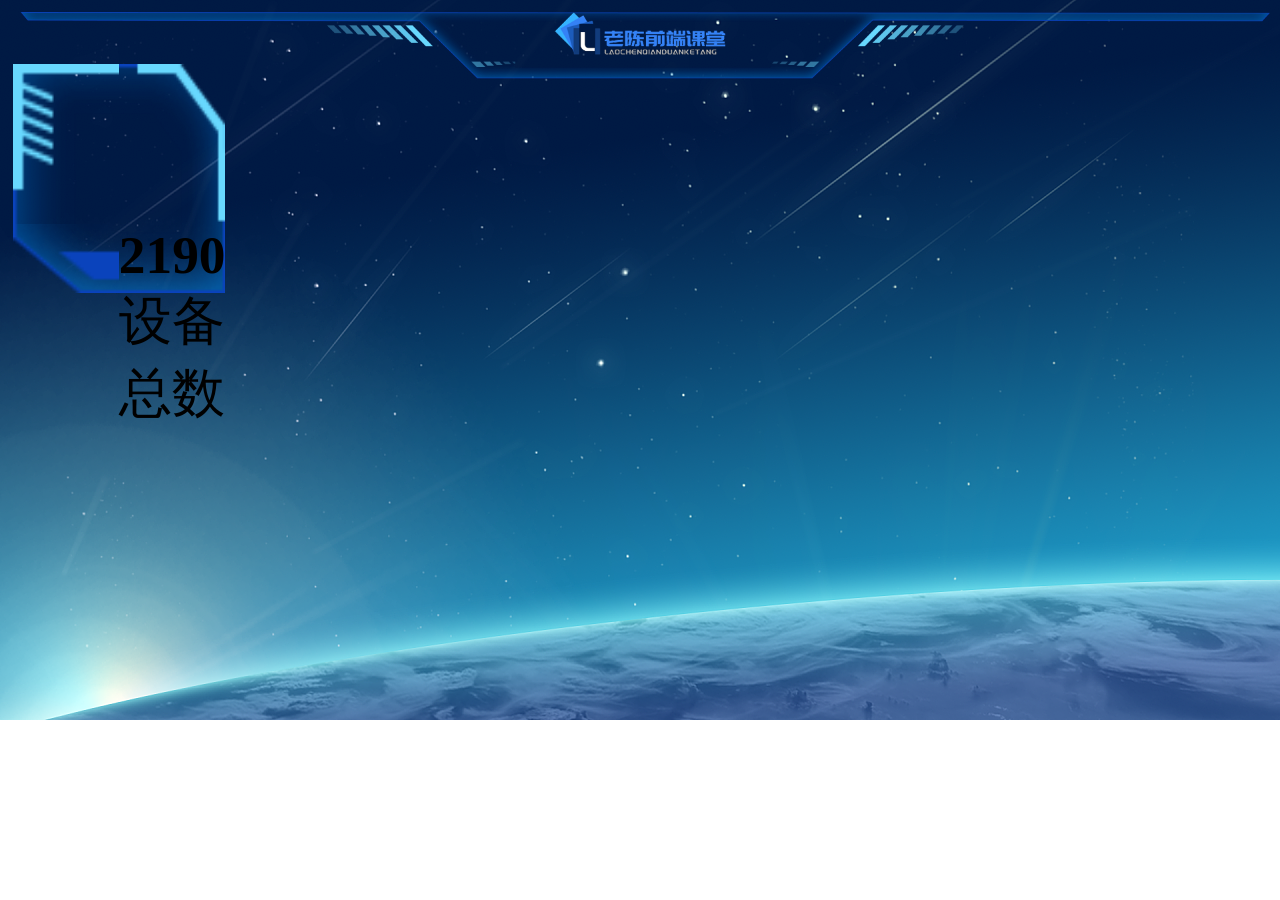
==== index.html @ f1986633 "'0.1'" ====
<!DOCTYPE html>
<html>

<head>
    <meta charset="UTF-8">
    <meta name="viewport" content="width=device-width, initial-scale=1.0, maximum-scale=1.0, user-scalable=0">
    <meta http-equiv="X-UA-Compatible" content="ie=edge">
    <title>Document</title>
    <link rel="stylesheet" href="./less/index.css">
    <script src="./js/setRem.js"></script>
</head>

<body>
    <!-- 整体 -->
    <div class="box">
        <!-- 左边 -->
        <div class="main">
            <div class="pre m_b">
                <!-- 内容 -->
                <div class="con">
                    <ul>
                        <li>
                            <h4>2190</h4>
                            <div class="s">
                                <span></span>
                                <span>设备总数</span>
                            </div>
                        </li>
                    </ul>
                </div>
            </div>
        </div>
        <!-- 中间 -->
        <div class="mian"></div>
        <!-- 右边 -->
        <div class="mian"></div>
    </div>
</body>

</html>
---- less/index.css ----
* {
  margin: 0;
  padding: 0;
  box-sizing: border-box;
  list-style: none;
  text-decoration: none;
}
body {
  background: url(../img/bg.jpg) no-repeat;
  background-size: cover;
}
.box {
  max-width: 1920px;
  min-width: 1024px;
  margin: 0 auto;
  padding: 1%;
  padding-top: 5%;
  background: url(../img/logo.png) no-repeat;
  background-size: 100%;
  display: flex;
  justify-content: space-around;
  /*内容*/
}
.box .main {
  display: flex;
}
.box .main .pre {
  border: 1px solid;
  border-width: 3rem 2rem 1.3rem 2rem;
  border-image-source: url(../img/border.png);
  border-image-slice: 51 46 25 32;
  position: relative;
}
.box .main:nth-of-type(1) {
  flex: 3;
}
.box .main:nth-of-type(1) .m_b {
  height: 1rem;
}
.box .main:nth-of-type(1) .m_b .con {
  position: absolute;
}
.box .main:nth-of-type(2) {
  flex: 4;
  background-color: aqua;
}
.box .main:nth-of-type(3) {
  flex: 3;
  background-color: red;
}
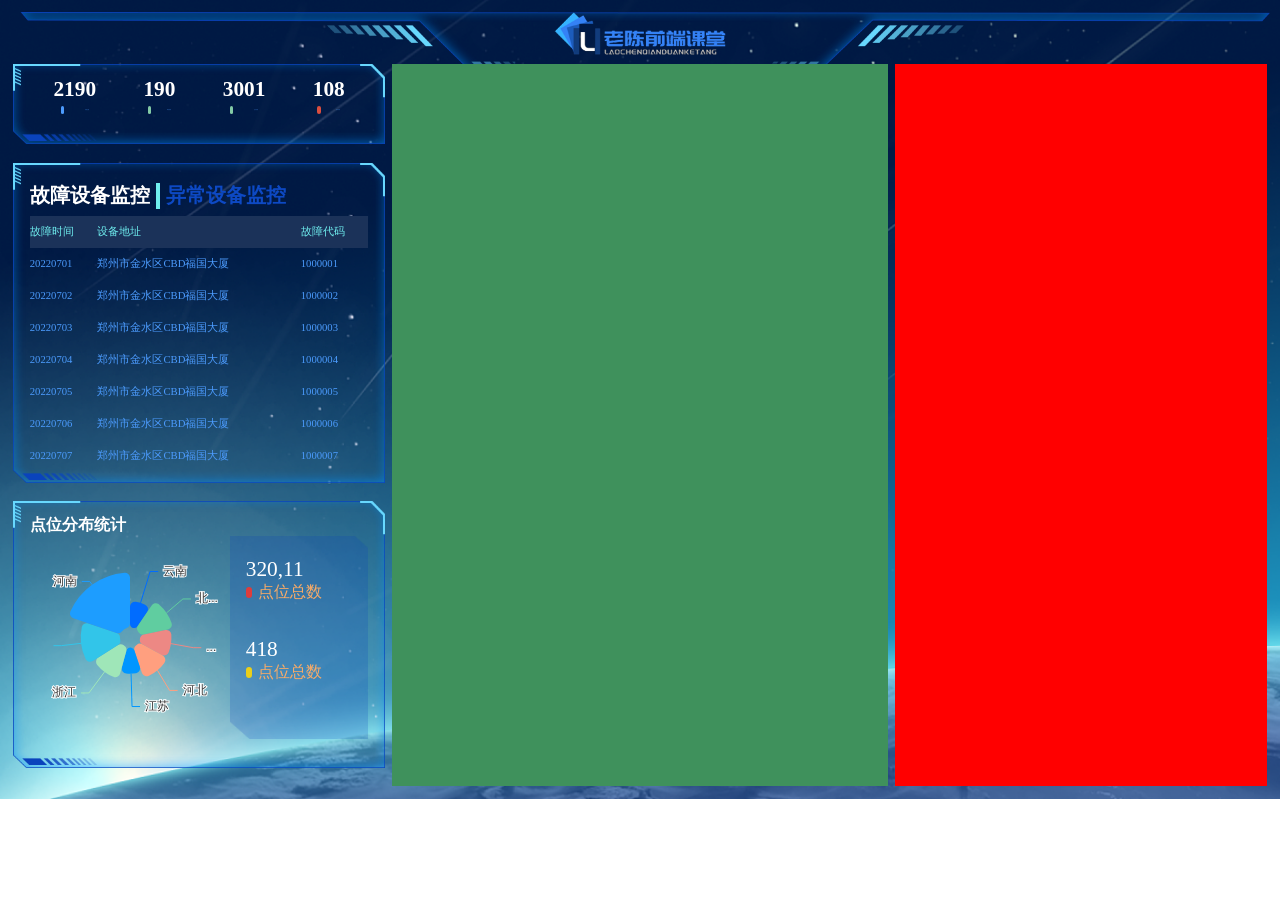
==== commit 91935ffc: "'左边基本完成'" ====
--- a/index.html
+++ b/index.html
@@ -15,26 +15,210 @@
     <div class="box">
         <!-- 左边 -->
         <div class="main">
-            <div class="pre m_b">
-                <!-- 内容 -->
+            <!-- 一 -->
+            <div class="pre h">
                 <div class="con">
                     <ul>
                         <li>
                             <h4>2190</h4>
-                            <div class="s">
-                                <span></span>
-                                <span>设备总数</span>
-                            </div>
+                            <p><span></span>设备总数</p>
+                        </li>
+                        <li>
+                            <h4>190</h4>
+                            <p><span></span>季度新增</p>
+                        </li>
+                        <li>
+                            <h4>3001</h4>
+                            <p><span></span>运行设备</p>
+                        </li>
+                        <li>
+                            <h4>108</h4>
+                            <p><span></span>异常设备</p>
                         </li>
                     </ul>
                 </div>
             </div>
+            <!-- 二 -->
+            <div class="pre jk">
+                <div class="con">
+                    <!-- 检测栏 -->
+                    <h3><a href="#" class="ad active">故障设备监控</a><span></span><a href="#" class="ad">异常设备监控</a></h3>
+                    <!-- 数据大屏 左-->
+                    <div class="g_z" style="display: block">
+                        <div class="row r_s">
+                            <span class="col">故障时间</span>
+                            <span class="col">设备地址</span>
+                            <span class="col">故障代码</span>
+                        </div>
+
+                        <div class="roll">
+                            <div class="yc">
+                                <div class="row">
+                                    <span class="col">20220701</span>
+                                    <span class="col">郑州市金水区CBD福国大厦</span>
+                                    <span class="col">1000001</span>
+                                </div>
+                                <div class="row">
+                                    <span class="col">20220702</span>
+                                    <span class="col">郑州市金水区CBD福国大厦</span>
+                                    <span class="col">1000002</span>
+                                </div>
+                                <div class="row">
+                                    <span class="col">20220703</span>
+                                    <span class="col">郑州市金水区CBD福国大厦</span>
+                                    <span class="col">1000003</span>
+                                </div>
+                                <div class="row">
+                                    <span class="col">20220704</span>
+                                    <span class="col">郑州市金水区CBD福国大厦</span>
+                                    <span class="col">1000004</span>
+                                </div>
+                                <div class="row">
+                                    <span class="col">20220705</span>
+                                    <span class="col">郑州市金水区CBD福国大厦</span>
+                                    <span class="col">1000005</span>
+                                </div>
+                                <div class="row">
+                                    <span class="col">20220706</span>
+                                    <span class="col">郑州市金水区CBD福国大厦</span>
+                                    <span class="col">1000006</span>
+                                </div>
+                                <div class="row">
+                                    <span class="col">20220707</span>
+                                    <span class="col">郑州市金水区CBD福国大厦</span>
+                                    <span class="col">1000007</span>
+                                </div>
+                                <div class="row">
+                                    <span class="col">20220708</span>
+                                    <span class="col">郑州市金水区CBD福国大厦</span>
+                                    <span class="col">1000008</span>
+                                </div>
+                                <div class="row">
+                                    <span class="col">20220709</span>
+                                    <span class="col">郑州市金水区CBD福国大厦</span>
+                                    <span class="col">1000009</span>
+                                </div>
+                                <div class="row">
+                                    <span class="col">20220710</span>
+                                    <span class="col">郑州市金水区CBD福国大厦</span>
+                                    <span class="col">1000010</span>
+                                </div>
+                                <div class="row">
+                                    <span class="col">20220711</span>
+                                    <span class="col">郑州市金水区CBD福国大厦</span>
+                                    <span class="col">1000011</span>
+                                </div>
+                                <div class="row">
+                                    <span class="col">20220712</span>
+                                    <span class="col">郑州市金水区CBD福国大厦</span>
+                                    <span class="col">1000012</span>
+                                </div>
+                            </div>
+                        </div>
+                    </div>
+                    <div class="g_z" style="display: none">
+                        <div class=" row r_s">
+                            <span class="col">异常时间</span>
+                            <span class="col">异常设备地址</span>
+                            <span class="col">异常代码</span>
+                        </div>
+                        <div class="roll">
+                            <div class="yc">
+                                <div class="row">
+                                    <span class="col">YC220701</span>
+                                    <span class="col">郑州市金水区CBD福国大厦</span>
+                                    <span class="col">1000001</span>
+                                </div>
+                                <div class="row">
+                                    <span class="col">YC220702</span>
+                                    <span class="col">郑州市金水区CBD福国大厦</span>
+                                    <span class="col">1000002</span>
+                                </div>
+                                <div class="row">
+                                    <span class="col">YC220703</span>
+                                    <span class="col">郑州市金水区CBD福国大厦</span>
+                                    <span class="col">1000003</span>
+                                </div>
+                                <div class="row">
+                                    <span class="col">YC220704</span>
+                                    <span class="col">郑州市金水区CBD福国大厦</span>
+                                    <span class="col">1000004</span>
+                                </div>
+                                <div class="row">
+                                    <span class="col">YC220705</span>
+                                    <span class="col">郑州市金水区CBD福国大厦</span>
+                                    <span class="col">1000005</span>
+                                </div>
+                                <div class="row">
+                                    <span class="col">YC220706</span>
+                                    <span class="col">郑州市金水区CBD福国大厦</span>
+                                    <span class="col">1000006</span>
+                                </div>
+                                <div class="row">
+                                    <span class="col">YC220707</span>
+                                    <span class="col">郑州市金水区CBD福国大厦</span>
+                                    <span class="col">1000007</span>
+                                </div>
+                                <div class="row">
+                                    <span class="col">YC220708</span>
+                                    <span class="col">郑州市金水区CBD福国大厦</span>
+                                    <span class="col">1000008</span>
+                                </div>
+                                <div class="row">
+                                    <span class="col">YC220709</span>
+                                    <span class="col">郑州市金水区CBD福国大厦</span>
+                                    <span class="col">1000009</span>
+                                </div>
+                                <div class="row">
+                                    <span class="col">YC220710</span>
+                                    <span class="col">郑州市金水区CBD福国大厦</span>
+                                    <span class="col">1000010</span>
+                                </div>
+                                <div class="row">
+                                    <span class="col">YC220711</span>
+                                    <span class="col">郑州市金水区CBD福国大厦</span>
+                                    <span class="col">1000011</span>
+                                </div>
+                                <div class="row">
+                                    <span class="col">YC220712</span>
+                                    <span class="col">郑州市金水区CBD福国大厦</span>
+                                    <span class="col">1000012</span>
+                                </div>
+                            </div>
+                        </div>
+                    </div>
+                </div>
+            </div>
+            <!-- 三 -->
+            <div class="pre f_b">
+                <div class="con">
+                    <h3>点位分布统计</h3>
+                    <div class="fb">
+                        <div class="left"></div>
+                        <div class="right">
+                            <ul>
+                                <li>
+                                    <p>320,11</p>
+                                    <p><span></span>点位总数</p>
+                                </li>
+                                <li>
+                                    <p>418</p>
+                                    <p><span class="p_s"></span>点位总数</p>
+                                </li>
+                            </ul>
+                        </div>
+                    </div>
+                </div>
+
+            </div>
         </div>
         <!-- 中间 -->
-        <div class="mian"></div>
+        <div class="main"></div>
         <!-- 右边 -->
-        <div class="mian"></div>
+        <div class="main"></div>
     </div>
 </body>
 
-</html>+</html>
+<script src="./js/echarts.min.js"></script>
+<script src="./js/index.js"></script>
--- a/less/index.css
+++ b/less/index.css
@@ -23,28 +23,193 @@
 }
 .box .main {
   display: flex;
+  flex: 3;
+  flex-direction: column;
+  /*边框样式及内容定位*/
+  /*故障检测*/
+  /*点位分布统计*/
+}
+.box .main .h {
+  height: 1.5rem;
 }
 .box .main .pre {
-  border: 1px solid;
-  border-width: 3rem 2rem 1.3rem 2rem;
+  border: 1px solid transparent;
+  border-width: 0.6375rem 0.575rem 0.3125rem 1.62rem;
   border-image-source: url(../img/border.png);
-  border-image-slice: 51 46 25 32;
+  border-image-slice: 51 46 25 129;
   position: relative;
-}
-.box .main:nth-of-type(1) {
-  flex: 3;
-}
-.box .main:nth-of-type(1) .m_b {
-  height: 1rem;
-}
-.box .main:nth-of-type(1) .m_b .con {
+  margin-bottom: 5%;
+}
+.box .main .pre .con {
   position: absolute;
+  top: -0.6375rem;
+  right: -0.575rem;
+  bottom: -0.3125rem;
+  left: -1.62rem;
+  padding: 0.25rem 0.325rem;
+}
+.box .main .pre .con h3 {
+  font-size: 0.3rem;
+  font-weight: 600;
+}
+.box .main .pre .con ul {
+  display: flex;
+  justify-content: space-around;
+}
+.box .main .pre .con ul li h4 {
+  text-align: center;
+  font-size: 0.4rem;
+  color: white;
+  margin-bottom: 0.0625rem;
+}
+.box .main .pre .con ul li p {
+  font-size: 0.025rem;
+  color: #4c9bfd;
+  display: flex;
+  justify-content: space-around;
+  align-items: center;
+}
+.box .main .pre .con ul li p span {
+  display: block;
+  width: 0.0625rem;
+  height: 0.15rem;
+  margin-right: 0.125rem;
+  border-radius: 0.2rem;
+  background-color: #4c9bfd;
+}
+.box .main .pre .con ul li:nth-of-type(2) span {
+  background-color: #83caa6;
+}
+.box .main .pre .con ul li:nth-of-type(3) span {
+  background-color: #83caa6;
+}
+.box .main .pre .con ul li:nth-of-type(4) span {
+  background-color: #db4e3f;
+}
+.box .main .pre h3 {
+  font-size: 0.25rem;
+  color: white;
+  font-weight: 400;
 }
 .box .main:nth-of-type(2) {
   flex: 4;
-  background-color: aqua;
+  margin: 0 0.125rem;
+  background-color: #3f915c;
 }
 .box .main:nth-of-type(3) {
   flex: 3;
   background-color: red;
 }
+.box .main .jk {
+  height: 6rem;
+  padding: 1%;
+  /*检测栏*/
+  /*数据大屏*/
+}
+.box .main .jk h3 {
+  display: flex;
+  align-items: center;
+}
+.box .main .jk h3 a {
+  font-size: 20px;
+  color: #0d49c4;
+}
+.box .main .jk h3 .active {
+  color: white;
+}
+.box .main .jk h3 span {
+  display: block;
+  width: 0.0625rem;
+  height: 0.5rem;
+  background-color: #6feeef;
+  margin: 0.125rem;
+}
+.box .main .jk .g_z {
+  overflow: hidden;
+  /*数据滚动*/
+}
+.box .main .jk .g_z .r_s {
+  background-color: #1b3259;
+}
+.box .main .jk .g_z .row {
+  padding: 0;
+  height: 0.6rem;
+  line-height: 0.6rem;
+  font-size: 0.2rem;
+  display: flex;
+}
+.box .main .jk .g_z .row .col {
+  color: #6feeef;
+  flex: 1;
+}
+.box .main .jk .g_z .row .col:nth-of-type(2) {
+  flex: 3;
+}
+.box .main .jk .g_z .row .col:nth-of-type(3) {
+  flex: 1;
+}
+.box .main .jk .g_z .roll {
+  overflow: hidden;
+  height: 4rem;
+}
+.box .main .jk .g_z .roll .yc {
+  animation: move linear 5s infinite;
+}
+.box .main .jk .g_z .roll .yc:hover {
+  animation-play-state: paused;
+}
+.box .main .jk .g_z .roll .yc .row:hover {
+  background-color: rgba(107, 184, 184, 0.3);
+}
+.box .main .jk .g_z .roll .yc .row .col {
+  color: #4c9bfd;
+}
+.box .main .f_b {
+  height: 5rem;
+}
+.box .main .f_b .fb {
+  display: flex;
+}
+.box .main .f_b .fb .left {
+  flex: 1.5;
+}
+.box .main .f_b .fb .right {
+  flex: 0.8;
+  padding: 0.4rem 0.3rem;
+  background-image: url(../img/rect.png);
+  background-size: cover;
+}
+.box .main .f_b .fb .right ul {
+  display: flex;
+  flex-direction: column;
+}
+.box .main .f_b .fb .right ul li {
+  height: 1.5rem;
+}
+.box .main .f_b .fb .right ul li p {
+  display: flex;
+  justify-content: flex-start;
+  font-size: 0.4rem;
+  color: white;
+}
+.box .main .f_b .fb .right ul li p:nth-of-type(2) {
+  display: flex;
+  justify-content: flex-start;
+  align-items: center;
+  font-size: 16px;
+  color: #f8ab67;
+}
+.box .main .f_b .fb .right ul li p:nth-of-type(2) span {
+  display: block;
+  width: 0.11rem;
+  height: 0.2rem;
+  background-color: #de3c3c;
+}
+.box .main .f_b .fb .right ul li p .p_s {
+  background-color: #eacf19 !important;
+}
+@keyframes move {
+  100% {
+    transform: translateY(-40%);
+  }
+}
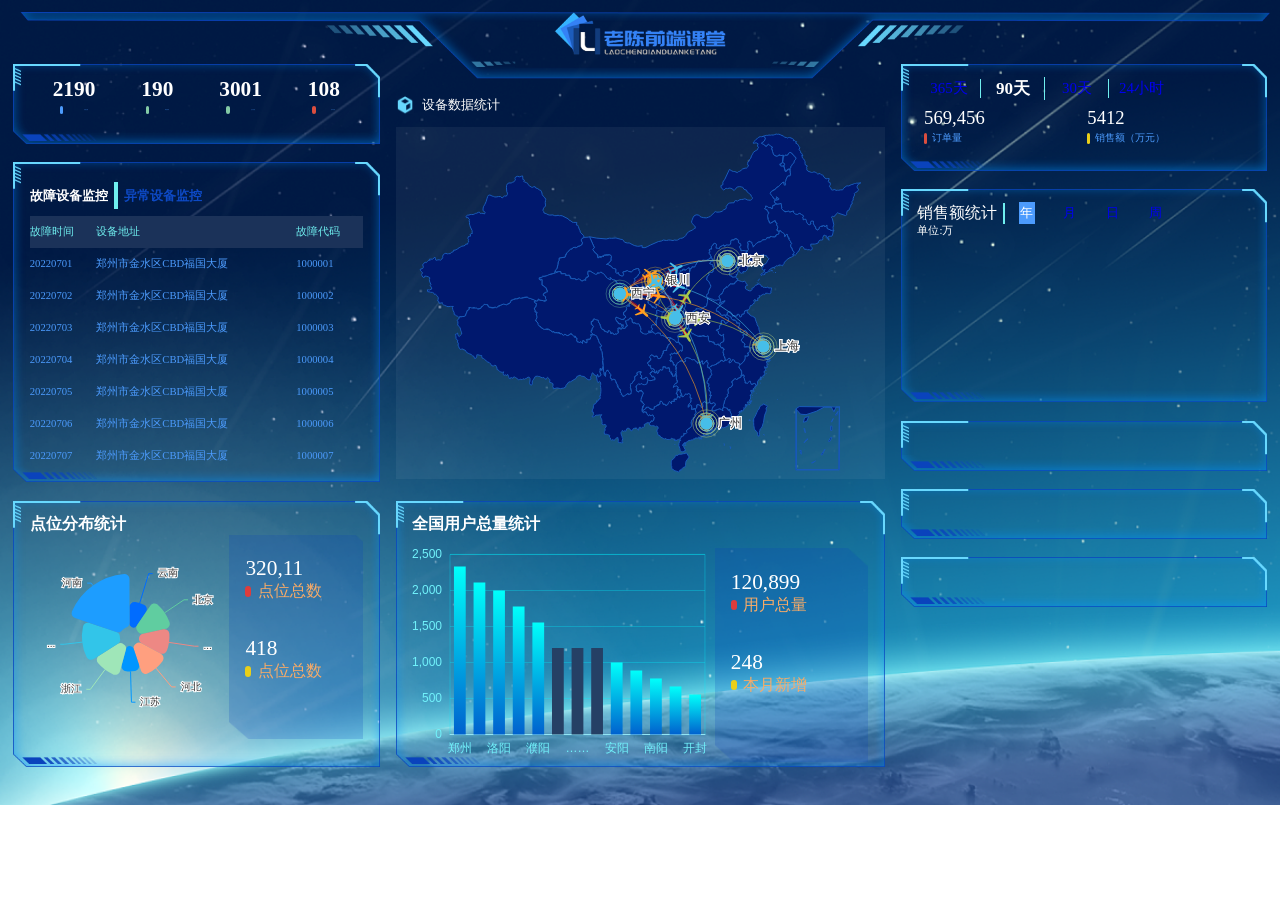
==== commit 05c9fd7c: "'0.2'" ====
--- a/index.html
+++ b/index.html
@@ -213,12 +213,124 @@
             </div>
         </div>
         <!-- 中间 -->
-        <div class="main"></div>
+        <div class="main">
+            <div class="tj_t">
+                <h3>设备数据统计</h3>
+                <div class="fj"></div>
+            </div>
+            <div class="pre tj">
+                <div class="con">
+                    <div class="tj_b">
+                        <h3>全国用户总量统计</h3>
+                        <div class="fb">
+                            <div class="b_a"></div>
+                            <div class="b_b">
+                                <ul>
+                                    <li>
+                                        <p>120,899</p>
+                                        <p><span></span>用户总量</p>
+                                    </li>
+                                    <li>
+                                        <p>248</p>
+                                        <p><span class="p_s"></span>本月新增</p>
+                                    </li>
+                                </ul>
+                            </div>
+                        </div>
+                    </div>
+                </div>
+            </div>
+        </div>
+
         <!-- 右边 -->
-        <div class="main"></div>
+        <div class="main">
+            <div class="m_l">
+                <div class="pre l_a">
+                    <div class="con">
+                        <h3>
+                            <a href="javascript:;" class="djq cu">365天</a>
+                            <a href="javascript:;" class="djq">90天</a>
+                            <a href="javascript:;" class="djq">30天</a>
+                            <a href="javascript:;" class="djq">24小时</a>
+                        </h3>
+                        <div class="nr">
+                            <div class="n_a">
+                                <h3>222,222,222</h3>
+                                <p class="p_a"><span></span><a>订单量</a></p>
+                            </div>
+                            <div class="n_a">
+                                <h3>99988</h3>
+                                <p class="p_a"><span class="y"></span><a>销售额（万元）</a></p>
+                            </div>
+                        </div>
+                        <div class="nr" style="display: none;">
+                            <div class="n_a">
+                                <h3>569,456</h3>
+                                <p class="p_a"><span></span><a>订单量</a></p>
+                            </div>
+                            <div class="n_a">
+                                <h3>5412</h3>
+                                <p class="p_a"><span class="y"></span><a>销售额（万元）</a></p>
+                            </div>
+                        </div>
+                        <div class="nr" style="display: none;">
+                            <div class="n_a">
+                                <h3>864,545</h3>
+                                <p class="p_a"><span></span><a>订单量</a></p>
+                            </div>
+                            <div class="n_a">
+                                <h3>123.36</h3>
+                                <p class="p_a"><span class="y"></span><a>销售额（万元）</a></p>
+                            </div>
+                        </div>
+                        <div class="nr" style="display: none;">
+                            <div class="n_a">
+                                <h3>456,789</h3>
+                                <p class="p_a"><span></span><a>订单量</a></p>
+                            </div>
+                            <div class="n_a">
+                                <h3>123.456</h3>
+                                <p class="p_a"><span class="y"></span><a>销售额（万元）</a></p>
+                            </div>
+                        </div>
+                    </div>
+                </div>
+                <div class="pre xs">
+                    <div class="con">
+                        <h3>
+                            <span>销售额统计</span>
+                            <div class="tm">
+                                <a href="javascript:;" class="time bg">年</a>
+                                <a href="javascript:;" class="time">月</a>
+                                <a href="javascript:;" class="time">日</a>
+                                <a href="javascript:;" class="time">周</a>
+                            </div>
+                        </h3>
+                        <!-- 折线图 -->
+                        <div class="zx">
+                            <div class="dw">单位:万</div>
+                            <div class="tu"></div>
+                        </div>
+                    </div>
+                </div>
+                <div class="ll">
+                    <div class="pre">
+                        <div class="con"></div>
+                    </div>
+                    <div class="pre">
+                        <div class="con"></div>
+                    </div>
+                </div>
+                <div class="pre">
+                    <div class="con"></div>
+                </div>
+            </div>
+        </div>
     </div>
 </body>
 
 </html>
 <script src="./js/echarts.min.js"></script>
+<script src="./js/china.js"></script>
+<script src="./js/map.js"></script>
 <script src="./js/index.js"></script>
--- a/less/index.css
+++ b/less/index.css
@@ -19,13 +19,14 @@
   background-size: 100%;
   display: flex;
   justify-content: space-around;
-  /*内容*/
+  /*内容(左)*/
 }
 .box .main {
   display: flex;
   flex: 3;
   flex-direction: column;
   /*边框样式及内容定位*/
+  /*中间*/
   /*故障检测*/
   /*点位分布统计*/
 }
@@ -93,12 +94,173 @@
 }
 .box .main:nth-of-type(2) {
   flex: 4;
-  margin: 0 0.125rem;
-  background-color: #3f915c;
+  margin: 0 0.3rem;
+  padding-top: 0.6rem;
+  display: flex;
+}
+.box .main:nth-of-type(2) h3 {
+  font-size: 0.25rem;
+  color: white;
+  font-weight: 400;
+  padding-left: 0.5rem;
+  background: url(../img/shebei.png) no-repeat;
+  background-size: 0.34rem;
+  margin-bottom: 0.25rem;
+}
+.box .main:nth-of-type(2) .fj {
+  flex: 1;
+  width: 100%;
+  height: 6.6rem;
+  background-color: rgba(255, 255, 255, 0.05);
+}
+.box .main:nth-of-type(2) .tj {
+  margin-top: 0.4rem;
+  height: 5rem;
+}
+.box .main:nth-of-type(2) .tj .tj_b h3 {
+  padding: 0;
+  background: url();
+}
+.box .main:nth-of-type(2) .tj .tj_b .fb {
+  display: flex;
+}
+.box .main:nth-of-type(2) .tj .tj_b .fb .b_a {
+  flex: 2;
+  height: 4rem;
+  width: 100%;
+}
+.box .main:nth-of-type(2) .tj .tj_b .fb .b_b {
+  flex: 0.8;
+  padding: 0.4rem 0.3rem;
+  background-image: url(../img/rect.png);
+  background-size: cover;
+}
+.box .main:nth-of-type(2) .tj .tj_b .fb .b_b ul {
+  display: flex;
+  flex-direction: column;
+}
+.box .main:nth-of-type(2) .tj .tj_b .fb .b_b ul li {
+  height: 1.5rem;
+}
+.box .main:nth-of-type(2) .tj .tj_b .fb .b_b ul li p {
+  display: flex;
+  justify-content: flex-start;
+  font-size: 0.4rem;
+  color: white;
+}
+.box .main:nth-of-type(2) .tj .tj_b .fb .b_b ul li p:nth-of-type(2) {
+  display: flex;
+  justify-content: flex-start;
+  align-items: center;
+  font-size: 16px;
+  color: #f8ab67;
+}
+.box .main:nth-of-type(2) .tj .tj_b .fb .b_b ul li p:nth-of-type(2) span {
+  display: block;
+  width: 0.11rem;
+  height: 0.2rem;
+  background-color: #de3c3c;
+}
+.box .main:nth-of-type(2) .tj .tj_b .fb .b_b ul li p .p_s {
+  background-color: #eacf19 !important;
 }
 .box .main:nth-of-type(3) {
   flex: 3;
-  background-color: red;
+  /*订单量*/
+  /*销售额*/
+}
+.box .main:nth-of-type(3) .m_l .l_a {
+  height: 2rem;
+}
+.box .main:nth-of-type(3) .m_l .l_a h3 {
+  display: flex;
+  align-items: center;
+  font-size: 0.28rem;
+}
+.box .main:nth-of-type(3) .m_l .l_a h3 a {
+  display: block;
+  text-align: center;
+  width: 1.2rem;
+  font-weight: 100;
+  border-right: 0.025rem solid #6feeef;
+}
+.box .main:nth-of-type(3) .m_l .l_a h3 a:last-of-type {
+  border-right: none;
+}
+.box .main:nth-of-type(3) .m_l .l_a h3 .cu {
+  font-size: 0.32rem;
+  color: white;
+  font-weight: 900;
+}
+.box .main:nth-of-type(3) .m_l .l_a .nr {
+  padding-left: 0.125rem;
+  display: flex;
+}
+.box .main:nth-of-type(3) .m_l .l_a .nr .n_a {
+  flex: 1;
+}
+.box .main:nth-of-type(3) .m_l .l_a .nr .n_a h3 {
+  margin-top: 0.125rem;
+  color: white;
+  font-size: 0.35rem;
+  font-weight: 400;
+}
+.box .main:nth-of-type(3) .m_l .l_a .nr .n_a > .p_a {
+  font-size: 0.18rem;
+  margin-top: 0.0625rem;
+  color: #0d49c4;
+  display: flex;
+  align-items: center;
+}
+.box .main:nth-of-type(3) .m_l .l_a .nr .n_a > .p_a a {
+  color: #4c9bfd;
+}
+.box .main:nth-of-type(3) .m_l .l_a .nr .n_a > .p_a span {
+  display: block;
+  width: 0.05rem;
+  height: 0.2rem;
+  border-radius: 0.0625rem;
+  margin-right: 0.1rem;
+  background-color: #db4e3f;
+}
+.box .main:nth-of-type(3) .m_l .l_a .nr .n_a > .p_a .y {
+  background-color: #eacf19;
+}
+.box .main:nth-of-type(3) .xs {
+  height: 4rem;
+}
+.box .main:nth-of-type(3) .xs h3 {
+  display: flex;
+  font-weight: 400;
+  align-items: center;
+}
+.box .main:nth-of-type(3) .xs h3 span {
+  display: block;
+  flex: 1;
+  border-right: 2px solid #6feeef;
+}
+.box .main:nth-of-type(3) .xs h3 .tm {
+  flex: 2;
+  display: flex;
+  justify-content: space-around;
+  padding-right: 1.375rem;
+}
+.box .main:nth-of-type(3) .xs h3 .tm a {
+  font-size: 0.25rem;
+  font-weight: 100;
+  padding: 1%;
+}
+.box .main:nth-of-type(3) .xs h3 .tm .bg {
+  color: white;
+  background-color: #4c9bfd;
+}
+.box .main:nth-of-type(3) .xs .zx {
+  position: relative;
+}
+.box .main:nth-of-type(3) .xs .zx .dw {
+  position: absolute;
+  font-size: 0.2rem;
+  color: white;
 }
 .box .main .jk {
   height: 6rem;
@@ -111,10 +273,11 @@
   align-items: center;
 }
 .box .main .jk h3 a {
-  font-size: 20px;
+  font-size: 0.25rem;
   color: #0d49c4;
 }
 .box .main .jk h3 .active {
+  font-size: 0.25rem;
   color: white;
 }
 .box .main .jk h3 span {
@@ -172,6 +335,7 @@
 }
 .box .main .f_b .fb .left {
   flex: 1.5;
+  padding: 1%;
 }
 .box .main .f_b .fb .right {
   flex: 0.8;
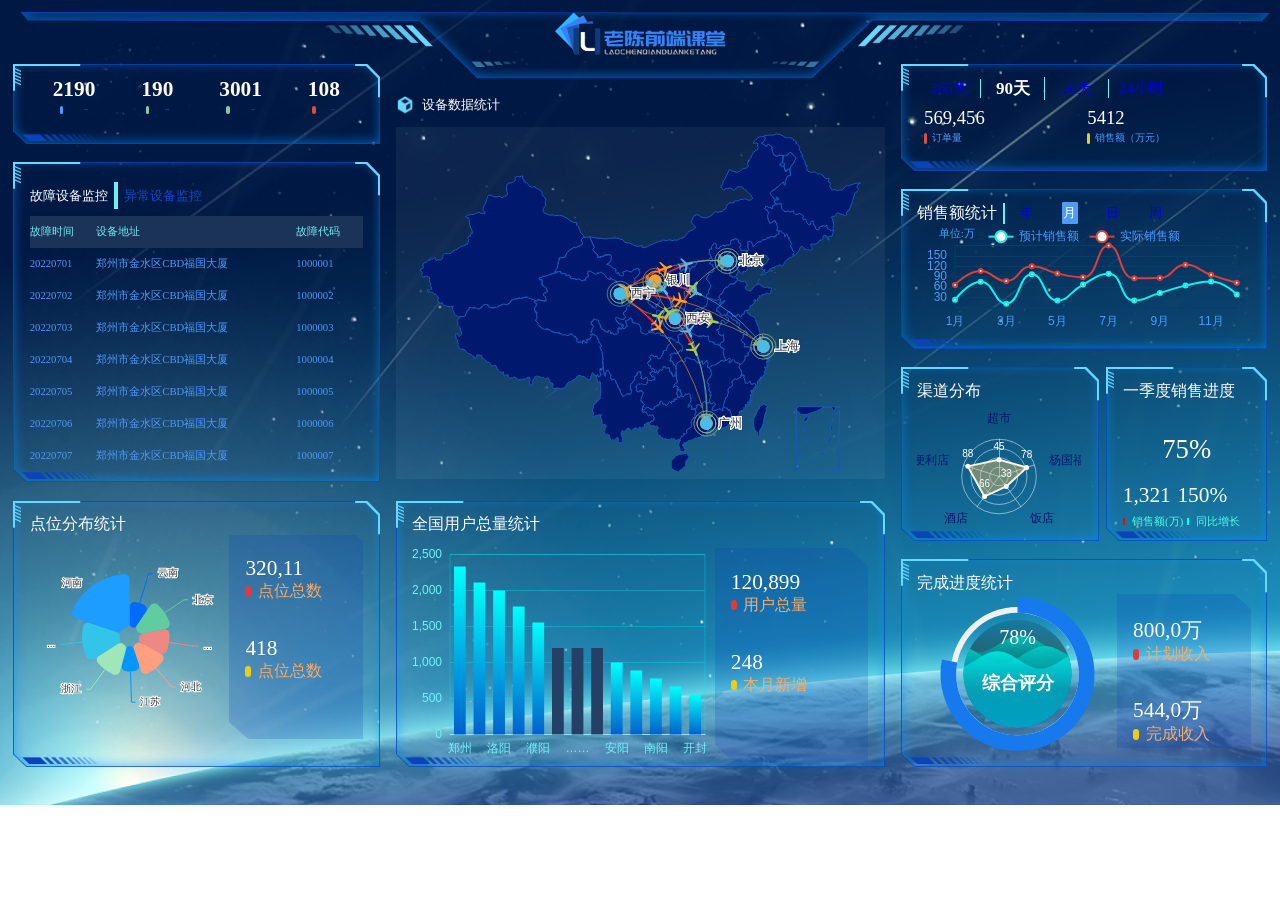
==== commit 613a5b61: "'1.0'" ====
--- a/index.html
+++ b/index.html
@@ -245,6 +245,7 @@
         <!-- 右边 -->
         <div class="main">
             <div class="m_l">
+                <!-- 订单量 -->
                 <div class="pre l_a">
                     <div class="con">
                         <h3>
@@ -295,15 +296,16 @@
                         </div>
                     </div>
                 </div>
+                <!-- 销售额统计 -->
                 <div class="pre xs">
                     <div class="con">
                         <h3>
                             <span>销售额统计</span>
                             <div class="tm">
-                                <a href="javascript:;" class="time bg">年</a>
-                                <a href="javascript:;" class="time">月</a>
-                                <a href="javascript:;" class="time">日</a>
-                                <a href="javascript:;" class="time">周</a>
+                                <a href="javascript:;" data-time="year" class="time bg">年</a>
+                                <a href="javascript:;" data-time="quarter" class="time">月</a>
+                                <a href="javascript:;" data-time="month" class="time">日</a>
+                                <a href="javascript:;" data-time="week" class="time">周</a>
                             </div>
                         </h3>
                         <!-- 折线图 -->
@@ -313,16 +315,47 @@
                         </div>
                     </div>
                 </div>
+                <!-- 渠道分布 -->
                 <div class="ll">
-                    <div class="pre">
-                        <div class="con"></div>
-                    </div>
-                    <div class="pre">
-                        <div class="con"></div>
-                    </div>
-                </div>
-                <div class="pre">
-                    <div class="con"></div>
+                    <div class="pre zb">
+                        <div class="con">
+                            <h3>渠道分布</h3>
+                            <div class="ld"></div>
+                        </div>
+                    </div>
+                    <div class="pre yb">
+                        <div class="con">
+                            <h3>一季度销售进度</h3>
+                            <h2>75%</h2>
+                            <p><span>1,321</span><span>150%</span></p>
+                            <p>
+                                <a><span></span>销售额(万)</a>
+                                <a><span></span>同比增长</a>
+                            </p>
+                        </div>
+                    </div>
+                </div>
+                <!-- 完成进度 -->
+                <div class="pre f_b di">
+                    <div class="con">
+                        <h3>完成进度统计</h3>
+                        <div class="fb">
+                            <div class="left water"></div>
+                            <div class="right bu">
+                                <ul id="cd">
+                                    <li>
+                                        <p>800,0万</p>
+                                        <p><span></span>计划收入</p>
+                                    </li>
+                                    <li>
+                                        <p>544,0万</p>
+                                        <p><span class="p_s"></span>完成收入</p>
+                                    </li>
+                                </ul>
+                            </div>
+                        </div>
+                    </div>
+
                 </div>
             </div>
         </div>
@@ -333,4 +366,6 @@
 <script src="./js/echarts.min.js"></script>
 <script src="./js/china.js"></script>
 <script src="./js/map.js"></script>
+<script src="./js/echarts-liquidfill.min.js"></script>
+<script src="./js/water.js"></script>
 <script src="./js/index.js"></script>
--- a/less/index.css
+++ b/less/index.css
@@ -51,7 +51,7 @@
 }
 .box .main .pre .con h3 {
   font-size: 0.3rem;
-  font-weight: 600;
+  font-weight: 100;
 }
 .box .main .pre .con ul {
   display: flex;
@@ -168,6 +168,7 @@
   flex: 3;
   /*订单量*/
   /*销售额*/
+  /*雷达与进度*/
 }
 .box .main:nth-of-type(3) .m_l .l_a {
   height: 2rem;
@@ -227,7 +228,7 @@
   background-color: #eacf19;
 }
 .box .main:nth-of-type(3) .xs {
-  height: 4rem;
+  height: 3rem;
 }
 .box .main:nth-of-type(3) .xs h3 {
   display: flex;
@@ -252,15 +253,86 @@
 }
 .box .main:nth-of-type(3) .xs h3 .tm .bg {
   color: white;
+  font-weight: 400;
+  border-radius: 0.025rem;
   background-color: #4c9bfd;
 }
 .box .main:nth-of-type(3) .xs .zx {
   position: relative;
+  display: block;
+  width: 100%;
+  height: 3rem;
 }
 .box .main:nth-of-type(3) .xs .zx .dw {
   position: absolute;
   font-size: 0.2rem;
-  color: white;
+  color: #4c9bfd;
+  left: 0.4rem;
+  top: 2%;
+}
+.box .main:nth-of-type(3) .xs .zx .tu {
+  width: 100%;
+  height: 2rem;
+}
+.box .main:nth-of-type(3) .ll {
+  display: flex;
+  height: 3.6rem;
+  justify-content: space-between;
+}
+.box .main:nth-of-type(3) .ll .zb {
+  width: 54%;
+}
+.box .main:nth-of-type(3) .ll .zb .ld {
+  height: 2.8rem;
+}
+.box .main:nth-of-type(3) .ll .yb {
+  width: 44%;
+}
+.box .main:nth-of-type(3) .ll .yb h2 {
+  font-size: 0.5rem;
+  font-weight: 400;
+  color: white;
+  margin-top: 0.25rem;
+  padding: 0.35rem 0;
+  text-align: center;
+}
+.box .main:nth-of-type(3) .ll .yb p {
+  font-size: 0.4rem;
+  color: white;
+}
+.box .main:nth-of-type(3) .ll .yb p span {
+  margin-right: 0.125rem;
+}
+.box .main:nth-of-type(3) .ll .yb p:nth-of-type(2) {
+  padding: 0.125rem 0;
+  display: flex;
+}
+.box .main:nth-of-type(3) .ll .yb p:nth-of-type(2) a {
+  width: 50%;
+  font-size: 0.2rem;
+  color: #4cfde2;
+  overflow: hidden;
+  white-space: nowrap;
+  text-overflow: ellipsis;
+}
+.box .main:nth-of-type(3) .ll .yb p:nth-of-type(2) a span {
+  width: 0.05rem;
+  height: 0.125rem;
+  display: inline-block;
+  background-color: red;
+}
+.box .main:nth-of-type(3) .ll .yb p:nth-of-type(2) a:nth-of-type(2) span {
+  background-color: aqua;
+}
+.box .main:nth-of-type(3) .di {
+  height: 3.9rem;
+}
+.box .main:nth-of-type(3) .di .water {
+  height: 3rem;
+}
+.box .main:nth-of-type(3) .di .right {
+  height: 2.9rem;
+  width: 30%;
 }
 .box .main .jk {
   height: 6rem;
